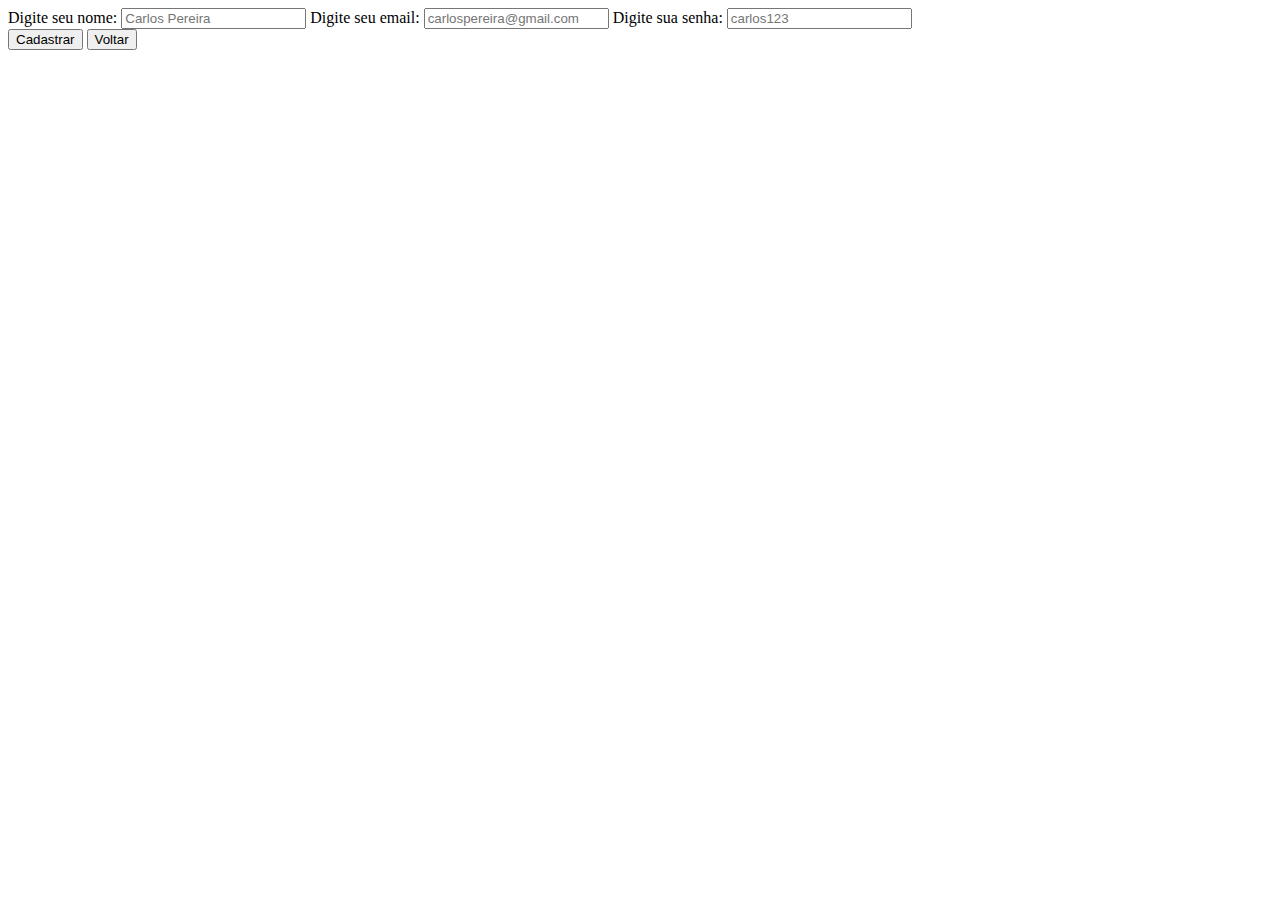
==== frontend/cadastrar.html @ 403d5364 "frontend e backend desenvolvidos" ====
<!DOCTYPE html>
<html lang="pt-BR">
<head>
    <meta charset="UTF-8">
    <meta http-equiv="X-UA-Compatible" content="IE=edge">
    <meta name="viewport" content="width=device-width, initial-scale=1.0">
    <link rel="shortcut icon" href="https://cdn0.iconfinder.com/data/icons/cosmetic-store/25/Register-512.png" type="image/x-icon">
    <link rel="stylesheet" href="css/cadastrar.css">
    <title>Cadastro</title>
</head>
<body>
    <label for="nome">Digite seu nome:</label>
    <input type="text" id="nome" placeholder="Carlos Pereira">
    <label for="email">Digite seu email:</label>
    <input type="text" id="email" placeholder="carlospereira@gmail.com">
    <label for="senha">Digite sua senha:</label>
    <input type="password" id="senha" placeholder="carlos123">
    <div id="respostaCadastro"></div>
    <button id="cadastrar">Cadastrar</button>
    <button onclick="location.href='index.html'">Voltar</button>

    <script src="js/cadastrar.js"></script>
</body>
</html>
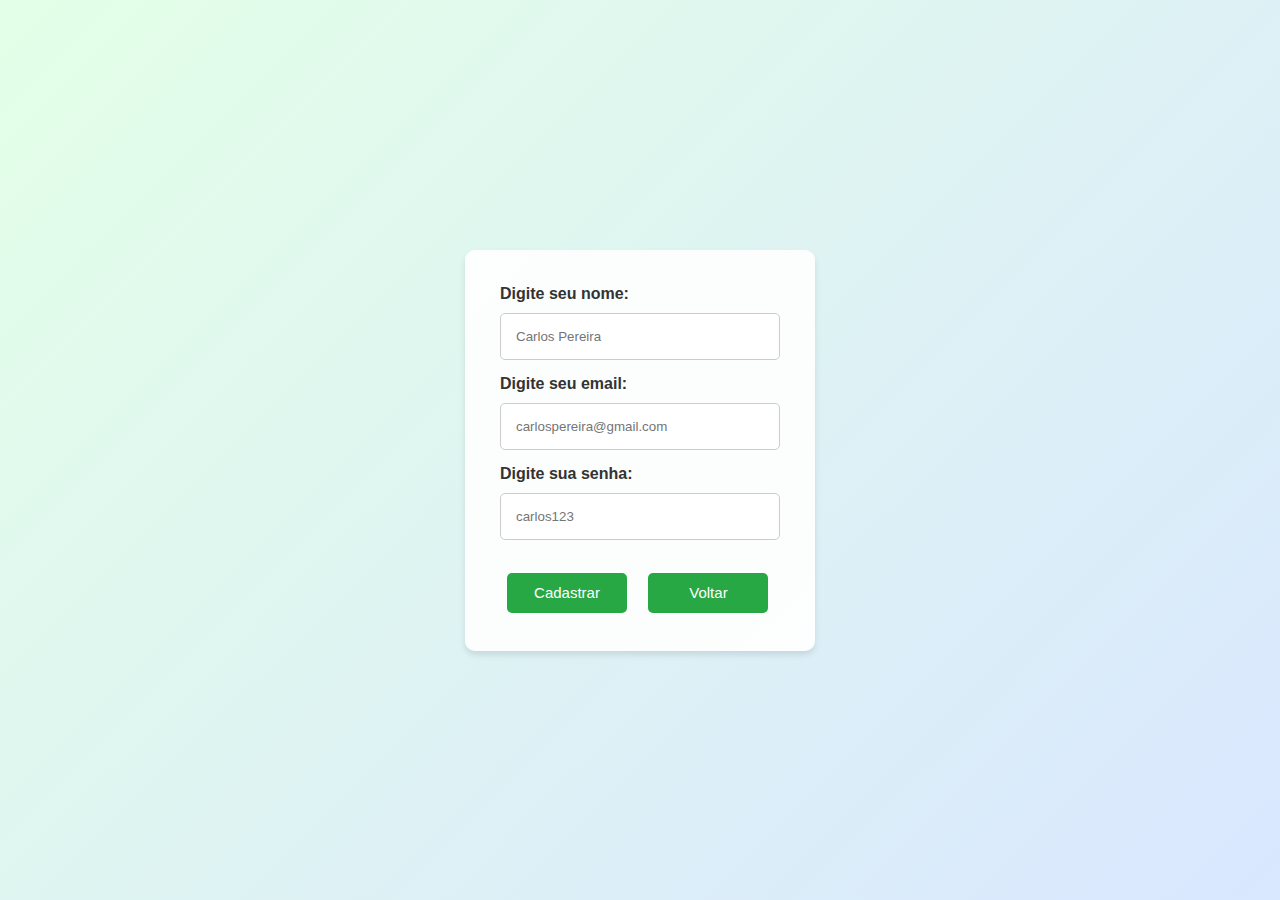
==== commit 0a7a9c14: "frontend estilizado e bugs arrumados" ====
--- a/frontend/cadastrar.html
+++ b/frontend/cadastrar.html
@@ -5,20 +5,23 @@
     <meta http-equiv="X-UA-Compatible" content="IE=edge">
     <meta name="viewport" content="width=device-width, initial-scale=1.0">
     <link rel="shortcut icon" href="https://cdn0.iconfinder.com/data/icons/cosmetic-store/25/Register-512.png" type="image/x-icon">
-    <link rel="stylesheet" href="css/cadastrar.css">
+    <link rel="stylesheet" href="css/pages.css">
     <title>Cadastro</title>
 </head>
 <body>
-    <label for="nome">Digite seu nome:</label>
-    <input type="text" id="nome" placeholder="Carlos Pereira">
-    <label for="email">Digite seu email:</label>
-    <input type="text" id="email" placeholder="carlospereira@gmail.com">
-    <label for="senha">Digite sua senha:</label>
-    <input type="password" id="senha" placeholder="carlos123">
-    <div id="respostaCadastro"></div>
-    <button id="cadastrar">Cadastrar</button>
-    <button onclick="location.href='index.html'">Voltar</button>
-
+    <form>
+        <label for="nome">Digite seu nome:</label>
+        <input type="text" id="nome" placeholder="Carlos Pereira">
+        <label for="email">Digite seu email:</label>
+        <input type="text" id="email" placeholder="carlospereira@gmail.com">
+        <label for="senha">Digite sua senha:</label>
+        <input type="password" id="senha" placeholder="carlos123">
+        <div id="respostaCadastro"></div>
+        <div>
+            <button type="button" id="cadastrar">Cadastrar</button>
+            <button type="button" onclick="location.href='index.html'">Voltar</button>
+        </div>
+    </form>
     <script src="js/cadastrar.js"></script>
 </body>
-</html>+</html>
--- a/frontend/css/pages.css
+++ b/frontend/css/pages.css
@@ -0,0 +1,75 @@
+* {
+    margin: 0;
+    padding: 0;
+    box-sizing: border-box;
+}
+
+body {
+    font-family: 'Arial', sans-serif;
+    background: linear-gradient(135deg, #e3ffe7, #d9e7ff);
+    display: flex;
+    justify-content: center;
+    align-items: center;
+    height: 100vh;
+    overflow: hidden;
+}
+
+form {
+    background: rgba(255, 255, 255, 0.9);
+    padding: 35px;
+    border-radius: 10px;
+    box-shadow: 0 4px 6px rgba(0, 0, 0, 0.1);
+    text-align: left;
+    width: 350px;
+}
+
+form:hover {
+    box-shadow: 0 8px 12px rgba(0, 0, 0, 0.2);
+}
+
+label {
+    display: block;
+    margin-bottom: 10px;
+    color: #333;
+    font-weight: bold;
+}
+
+input {
+    width: 100%;
+    padding: 15px;
+    margin-bottom: 15px;
+    border: 1px solid #ccc;
+    border-radius: 5px;
+    transition: border-color 0.3s ease, box-shadow 0.3s ease;
+}
+
+input:focus {
+    border-color: #007bff;
+    box-shadow: 0 0 5px rgba(0, 123, 255, 0.5);
+    outline: none;
+}
+
+#respostaCadastro,
+#respostaLogin {
+    margin-bottom: 15px;
+    text-align: center;
+}
+
+button {
+    width: 120px;
+    height: 40px;
+    margin: 3px 7px;
+    font-size: 15px;
+    color: #fff;
+    background: #28a745;
+    border: none;
+    border-radius: 5px;
+    cursor: pointer;
+    margin-right: 10px;
+    transition: 0.3s ease, transform 0.3s ease;
+}
+
+button:hover {
+    background: #218838;
+    transform: translateY(-2px);
+}